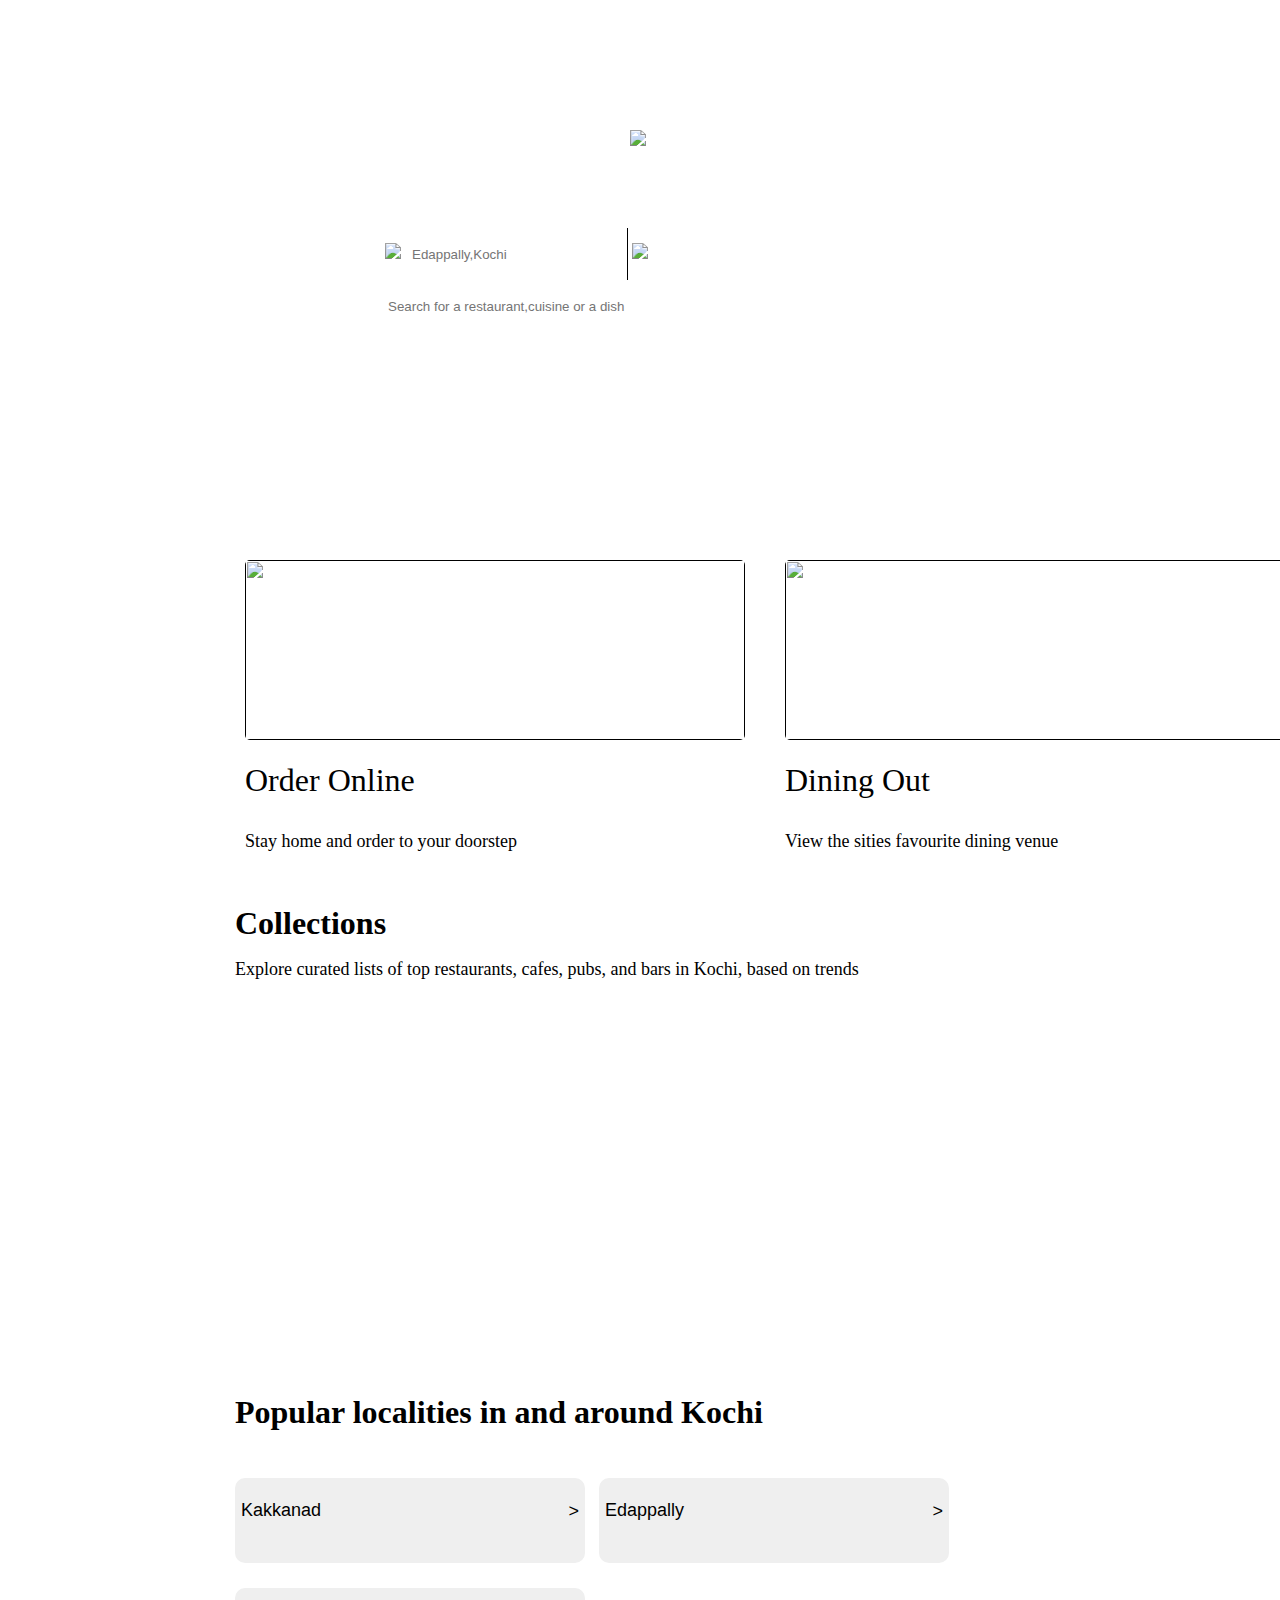
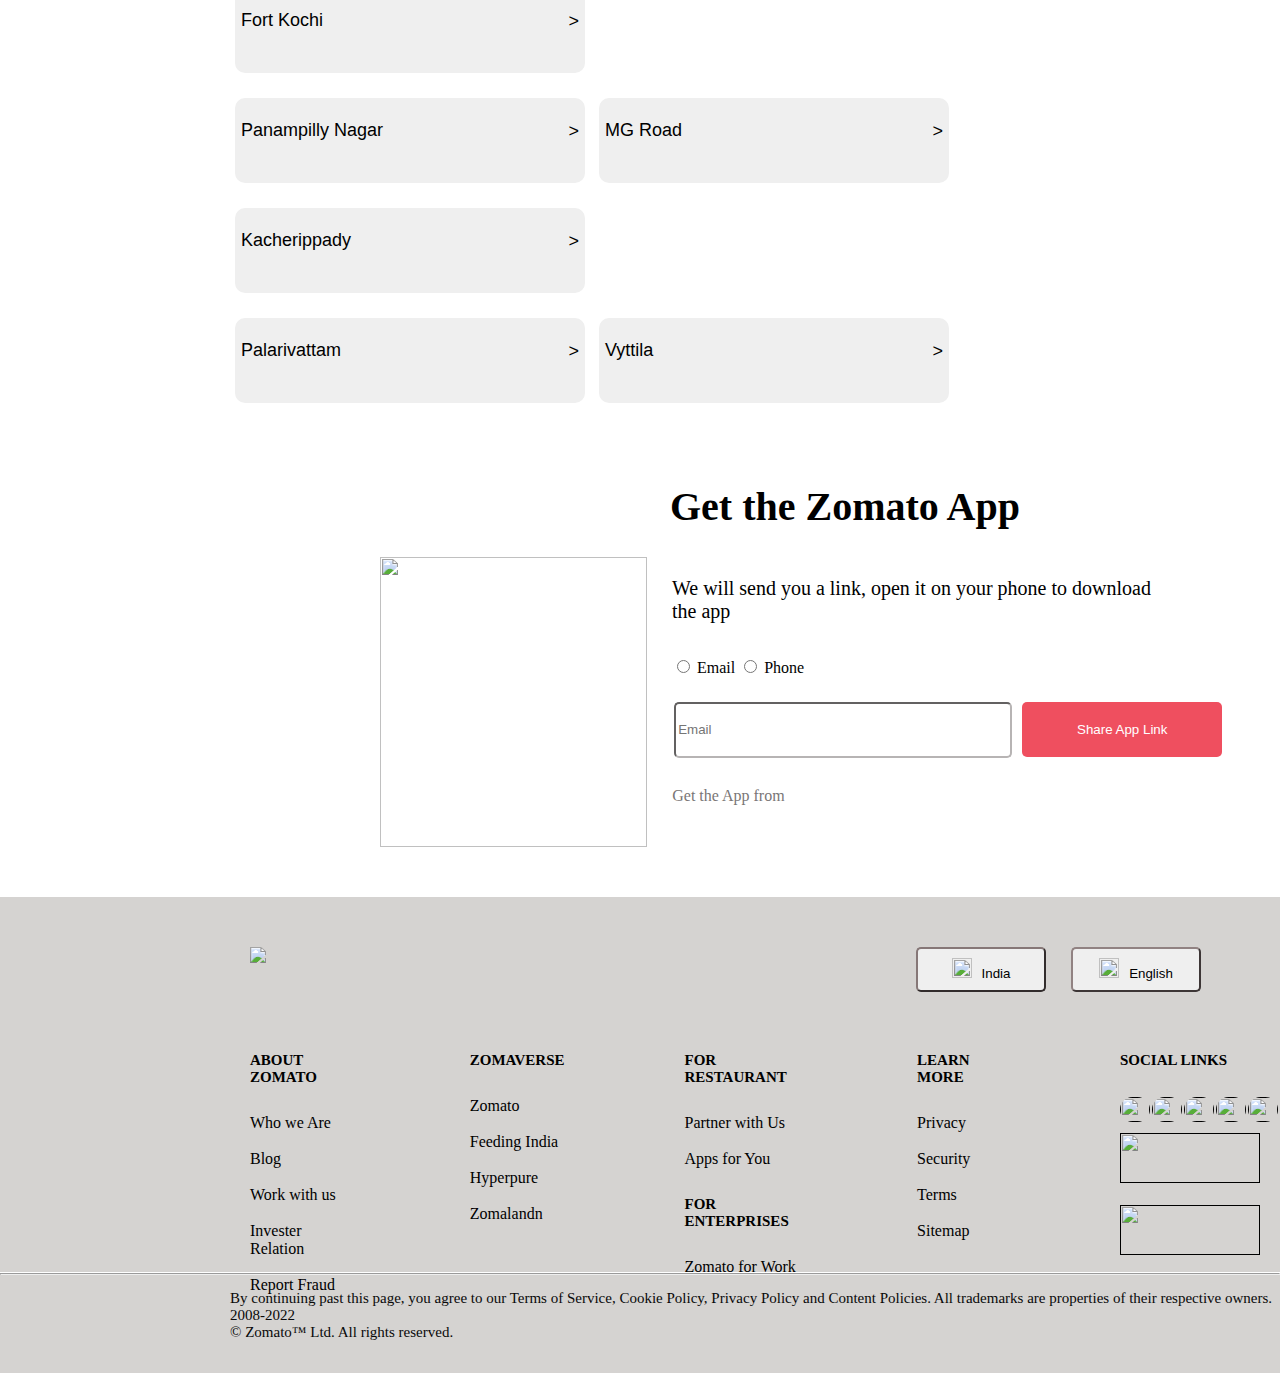
==== index.html @ c889e41f "Rename home.html to index.html" ====
<!DOCTYPE html>
<html lang="en">
<head>
    <meta charset="UTF-8">
    <meta name="viewport" content="width=device-width, initial-scale=1.0">
    <title>Zomato</title>
    <link href="home.css" type="text/css" rel="stylesheet">
</head>
<body>
    <div class="top">
    <header class="top2">
    <divleft class="top3">
         <a  class="btn1" href="">Investor Relation</a>
         <a class="btn1" href="">Add Restaurant</a>
         <a class="btn1" href="">Login</a>
         <a class="btn1" href="">Sign Up</a>
    </divleft>
    
    <divright class="top4">
        <a class="lnk1" href="">Get the App</a>
    </divright>
    </header>
    <div class="centre">
    <img  src="/Zomato/8313a97515fcb0447d2d77c276532a511583262271.avif" class="imm">
     <h1 class="pp">Discover the best food & drinks in Kochi</h1>
     <div class="search" >
         <img src="/Zomato/17-170231_location-icons-location-png.png" class="iml">

     <input type="text" class="srchbar" placeholder="Edappally,Kochi" >
     <img src="/Zomato/kisspng-portable-network-graphics-computer-icons-clip-art-74-svg-together-icons-for-free-download-uihere-5d06e95f613831.1587763015607340473982.jpg" class="ims">
     <input type="text" class="serchbar" placeholder="Search for a restaurant,cuisine or a dish" >
     </div>
    </div>
        
    </div>
    <div class="mid">
        <div class="mid1">
        <a href="" class="link2">
        <div class="pic3">
            <img src="/Zomato/e5b8785c257af2a7f354f1addaf37e4e1647364814.avif" class="img3">
        </div>
        <div class="mainp1">
            <p class="p1">Order Online</p>
            <p class="p2">Stay home and order to your doorstep</p>
        </div>
        </a>
      </div>
        <div class="mid2">
            <a href="" class="link2">
            <div class="pic3">
                <img src="/Zomato/d026b357feb0d63c997549f6398da8cc1647364915.avif" class="img3">
            </div>
            <div class="mainp1">
                <p class="p1">Dining Out</p>
                <p class="p2">View the sities favourite dining venue</p>
            </div>
            </a>
            </div>
            </div>
        <div class="main2">
            <p class="p3"><strong>Collections</strong></p>
            <p class="p4">Explore curated lists of top restaurants, cafes, pubs, and bars in Kochi, based on trends</p>
           <div class="main3">
              <a href="" class="l1"><div class="sub1">
              <div >
             <p class="t1">Veggie Friendly</p></div>
             <div >
                <p class="t2">5 Places ></p></div>
              </div></a>
              <a href="" class="l1"> <div class="sub2">
               <div> <p class="t1">Trending This week</p></div>
               <div> <p class="t2">30 Places ></p></div>
            </div></a>
            <a href="" class="l1"><div class="sub3">
               <div> <p class="t1">Must visit Restaurant</p></div>
               <div> <p class="t2">9 Places ></p></div>
            </div></a>
            <a href="" class="l1"><div class="sub4">
                <div> <p class="t1">Great Cafes</p></div>
                <div> <p class="t2">11 Places ></p></div>
            </div></a>

           </div>

        </div>
        <div class="main4">
          <h1><strong>Popular localities in and around Kochi</strong></h1>
             <div class="div4">
                 <button class="bt4">Kakkanad<p class="pp1">></p></button>
                 <button class="bt4">Edappally<p class="pp1">></p></button>
                 <button class="bt4">Fort Kochi<p class="pp1">></p></button><br>
                 <button class="bt4">Panampilly Nagar<p class="pp1">></p></button>
                 <button class="bt4">MG Road<p class="pp1">></p></button>
                 <button class="bt4">Kacherippady<p class="pp1">></p></button><br>
                 <button class="bt4">Palarivattam<p class="pp1">></p></button>
                 <button class="bt4">Vyttila<p class="pp1">></p></button>
             </div>

        </div>
        <h1 class="g1">Get the Zomato App</h1>
        <div class="main5">
            <img class="mg1" src="/Zomato/a500ffc2ab483bc6a550aa635f4e55531648107821.avif">
          <p class="p5">We will send you a link, open it on your phone to download<br> the app</p>
           <div class="rad">
          <input class="rad1" name="a" type="radio">
          <label for="">Email</label>
          <input class="rad1" name="a" type="radio">
          <label for="">Phone</label>
              </div>
              <input type="text" class="srchbar3" placeholder="Email" >
              <button class="btn6">Share App Link</button>
              <p class="pp5" >Get the App from</p>
        </div>
        <div class="main6">
        <div class="d1" >
             <img class="im5" src="/Zomato/b40b97e677bc7b2ca77c58c61db266fe160395423.avif">
             <button class="btn7"><img class="imgind" src="/Zomato/download8.png">India</button>
             <button class="btn8"><img class="imgind" src="/Zomato/download9.png">English</button>

        </div>
        <div class="d2" >
            
            <div class="dd1">
            <h1 class="hh1">ABOUT ZOMATO</h1><br>
            <a class="ll1"href="">Who we Are</a><br><br>
            <a class="ll1"href="">Blog</a><br><br>
            <a class="ll1"href="">Work with us</a><br><br>
            <a class="ll1"href="">Invester Relation</a><br><br>
            <a class="ll1"href="">Report Fraud</a>
            </div>
            <div class="dd1">
                <h1 class="hh1">ZOMAVERSE</h1><br>
                <a class="ll1"href="">Zomato</a><br><br>
                <a class="ll1"href="">Feeding India</a><br><br>
                <a class="ll1"href="">Hyperpure</a><br><br>
                <a class="ll1"href="">Zomalandn</a>
             
            </div>
            <div class="dd1">
                <h1 class="hh1">FOR RESTAURANT</h1><br>
                <a class="ll1"href="">Partner with Us</a><br><br>
                <a class="ll1"href="">Apps for You</a><br><br>
                <h1 class="hh1">FOR ENTERPRISES</h1><br>
                <a class="ll1"href="">Zomato for Work</a>
            </div>
            <div class="dd1">
                <h1 class="hh1">LEARN MORE</h1><br>
                <a class="ll1" href="">Privacy</a><br><br>
                <a class="ll1"href="">Security</a><br><br>
                <a class="ll1"href="">Terms</a><br><br>
                <a class="ll1"href="">Sitemap</a><br>
            </div>
            <div class="dd5">
                <h1 class="hh1">SOCIAL LINKS</h1><br>
                <div class="ddd">
                <a class="ll1" href=""><img class="img4" src="/Zomato/downloads7.png"></a><br><br>
                <a class="ll1" href=""><img class="img4" src="/Zomato/download2.png"></a><br><br>
                <a class="ll1" href=""><img class="img4" src="/Zomato/download3.png"></a><br><br>
                <a class="ll1" href=""><img class="img4" src="/Zomato/download4.png"></a><br><br>
                <a class="ll1" href=""><img class="img4" src="/Zomato/download6.png"></a><br><br>
            </div>
            <a class="ll1" href=""><img class="img5" src="/Zomato/9f0c85a5e33adb783fa0aef667075f9e1556003622.webp"></a><br><br>
            <a class="ll1" href=""><img class="img5" src="/Zomato/23e930757c3df49840c482a8638bf5c31556001144.webp"></a><br><br>
            </div>
            
        
        

        </div>
        <div class="d3">
         <hr>
        <p class="plast">By continuing past this page, you agree to our Terms of Service, Cookie Policy, Privacy Policy and Content Policies. All trademarks are properties of their respective owners. 2008-2022<br>
             © Zomato™ Ltd. All rights reserved.</p>
        </div>
   
</body>
</html>
---- home.css ----
body{
    margin: 0;
}


.top{
  background:url("/Zomato/81f3ff974d82520780078ba1cfbd453a1583259680.avif");
    height: 500px;
    background-size: cover;
    background-repeat: no-repeat;
    object-fit: cover;
    object-position: left;
    

}
.top2{
    
    height: 20%;
    padding-right: 25px;
  
}
.top3{
margin-top: 25px;
margin-right: 180px;
    float: right;
}
.btn1{
    padding-top: 35px;
   margin-right: 35px;
   
    text-decoration: none;
    font-size: larger;
    color: #fff;
}
.top4{
    margin-top: 25px;
margin-left: 180px;
    float: left;
}
.lnk1{
    padding-top: 35px;
    margin-right: 35px;
    
     text-decoration: none;
     font-size: large;
     color: #fff;
}
.centre{

     height: 200px;
     width: 70%;
     margin-top: 30px;
     margin-left: 230px;
   
    
}
.imm{
    
    height: 57px;
    margin-left: 400px;
}
.pp{
    margin-top: 20px;
    margin-left: 250px;
    font-size: xx-large;
    color: #fff;  
}
.srchbar{
    padding-right: 5px;
    height: 50px;
    width: 210px;
    margin-left: 5px;

 border: none;
 border-right-style: solid;
 border-right-width: 1px;
    border-right-color: black ;
}
.serchbar{
    height: 50px;
    width: 430px;
    margin-left: 1px;
   
 border: none;
}
.search{
     background-color: #fff;
     padding-left: 5px;
    margin-left: 150px;
    width: 69%;
    border-radius: 10px;
}
.iml{
   margin-top: 10px;
    height: 20px;
   
}
.ims
{
    margin-top: 10px;
    height: 20px;
}
.mid{
    margin-top: 60px;
    margin-left: 245px;
    height: 125px;
    width: 500px;
    border-radius: 15px;
    display:flex;
    flex-direction: row;
}
.mid1{

}
.mid2{
    margin-left: 40px;
}
.img3{
    background-size: cover;
    object-fit:cover;
    object-position: center;
    height: 180px;
    width: 500px;
    border-radius: 5px;
    
}
.mid2:hover{
    transition: transform .5s;
transform: scale(1.05);
}
.mid1:hover{
    transition: transform .5s;
    transform: scale(1.05);
}
.mainp1{
    background-color: #fff;
    margin-top: -150px;
    height: 100px;
    width: 500px;
}
.p1{
 
    font-size: xx-large;
   
}

.link2{
   border-radius: 15px;
    font-size: large;
    color: #000;
    text-decoration: none;
}
.main2{
    margin-top: 200px;
}
.p3{
    margin-top: 100px;
    padding-top: 20px;
    font-size: xx-large;
    margin-left: 235px;
}
.p4{
    margin-left: 235px;
    margin-top: -15px;
    font-size: large;
}
.main3{
margin-left: 235px;
    margin-top: -25px;
height: 400px;
width: 1220px;
display: flex;
flex-direction: row;

}
.sub1{
    height: 320px;
width: 253px;
background-image: url(/Zomato/35ada9497cff86dca8c5060d7942119b_1647342216.avif);
background-size: cover;
object-fit:cover;
object-position: center;
border-radius: 15px;


}

.l1{
    margin-top: 15px;
    height: 320px;
    text-decoration: none;
    color: #fff;
    font-size: larger;
}
.t1{
    padding-top: 270px;
    margin-left: 5px;
}
.t2{
    width: 200px;
   margin-left: 10px;
   margin-top: -13px;
   font-size: 15px;
    
}
.pic3{
    width: 253px;
    height: 320px;
    border-radius: 15px;
}
.sub2{
    background-image: url(/Zomato/1b8c164e8a18878468d8aabeb0b486b1_1625812717.avif);
    height: 320px;
width: 253px;
background-size: cover;
object-fit:cover;
object-position: center;
border-radius: 15px;
margin-left: 10px;
}
.sub3{
    background-image: url(/Zomato/ee4046e4f4ece7423f2428ce042982c5_1551089018.avif);
    height: 320px;
width: 253px;
background-size: cover;
object-fit:cover;
object-position: center;
border-radius: 15px;
margin-left: 10px;
}

.sub4{
    background-image: url(/Zomato/8a5e4077f0ce1fce789454b3623e8439_1611749519.avif);
    height: 320px;
width: 253px;
background-size: cover;
object-fit:cover;
object-position: center;
border-radius: 15px;
margin-left: 10px;
}
.main4{
    margin-left: 235px;
}
.bt4{
    
    width: 350px;
    height: 85px;
    margin-top: 25px;
    margin-right: 10px;
    border-radius: 10px;
    text-align: left;
    font-size: large;
    border: none;
}
.pp1{
    margin-top: -20px;
   text-align: right;

}
.g1{
    margin-top: 80px;
    margin-left: 670px;
    font-size: 40px;
}
.mg1{
    margin-left: 380px;
    height: 290px;
    width: 267px;
}
.p5{
    
    height: 30px;
    width: 700px;
    margin-left:25px ;
    font-size: 20px;
}
.main5{
    display:flex;
    flex-direction: row;
}
.rad{
    margin-top: 100px;
    margin-left: -700px;
}
.srchbar3{
    margin-top: 145px;
    margin-left: -130px;
    width: 330px;
    height: 50px;
    border-color: rgb(183, 180, 180);
    border-radius: 5px;
}
.btn6{
    border-radius: 5px;
    border: none;
    color:#fff;
    background-color: #EF4F5F;
    margin-top: 145px;
    margin-left: 10px;
    width: 200px;
    height: 55px;
}
.pp5{
    display: block;
    margin-top:230px ;
    margin-left: -550px;
    color: rgb(121, 118, 118);
}
.d1{
    background-color: rgb(213, 211, 209) ;
    margin-top: 50px;
    padding-top: 50px;
    display: flex;
    
    flex-direction: row;
}
.im5{
    margin-left: 250px;
    height: 35px;
}
.btn7{
    margin-left: 650px;
    width: 130px;
    margin-right: 25px;
    height: 45px;
    border-radius: 5px;
    border-color: rgb(134, 119, 119);
}
.btn8{
    width: 130px;
    border-radius: 5px;
    border-color: rgb(145, 130, 130);
    
}
.d2{
    background-color: rgb(213, 211, 209);
  padding-top: 50px;
    padding-left: 250px;
    display:flex;
    flex-direction: row;
    height: 230px;
}
.dd1{
    margin-right: 120px;
}
.hh1{
    font-size: 15px;
}
.ll1{
    text-decoration: none;
    color: #000;
}
.img4{
    width: 30px;
    height: 25px;
    margin-right: 2px;
    border-radius: 30px;
}
.ddd{
   

display: flex;
flex-direction: row;
}
.img5{
    width: 140px;
    height: 50px;
}
.d3{
    color: rgb(9, 9, 9);
    background-color:rgb(213, 211, 209);
    margin-top: -7px;
    height: 100px;
}
.plast{
    font-size: 15px;
    padding-left: 230px;
}
.imgind{
    height: 20px;
    width: 20px;
    padding-left: -10px;
    padding-right: 10px;
}
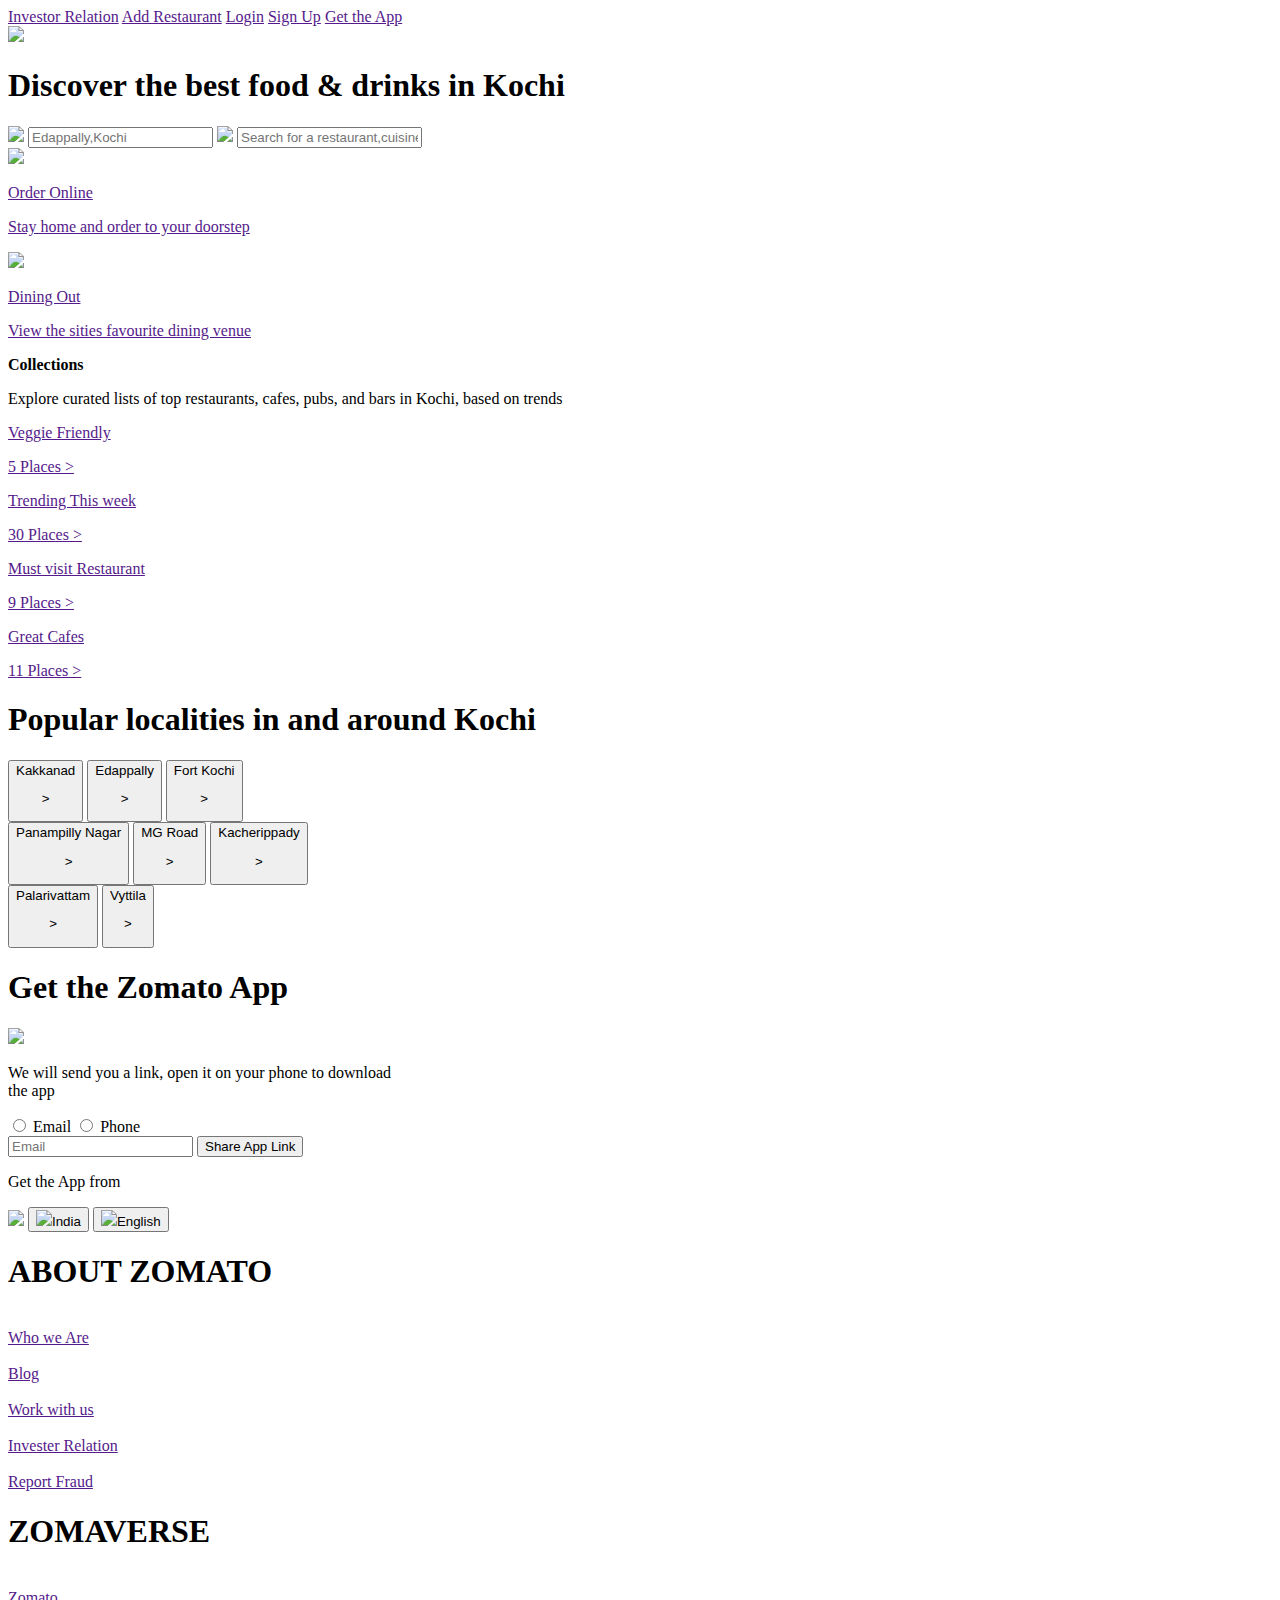
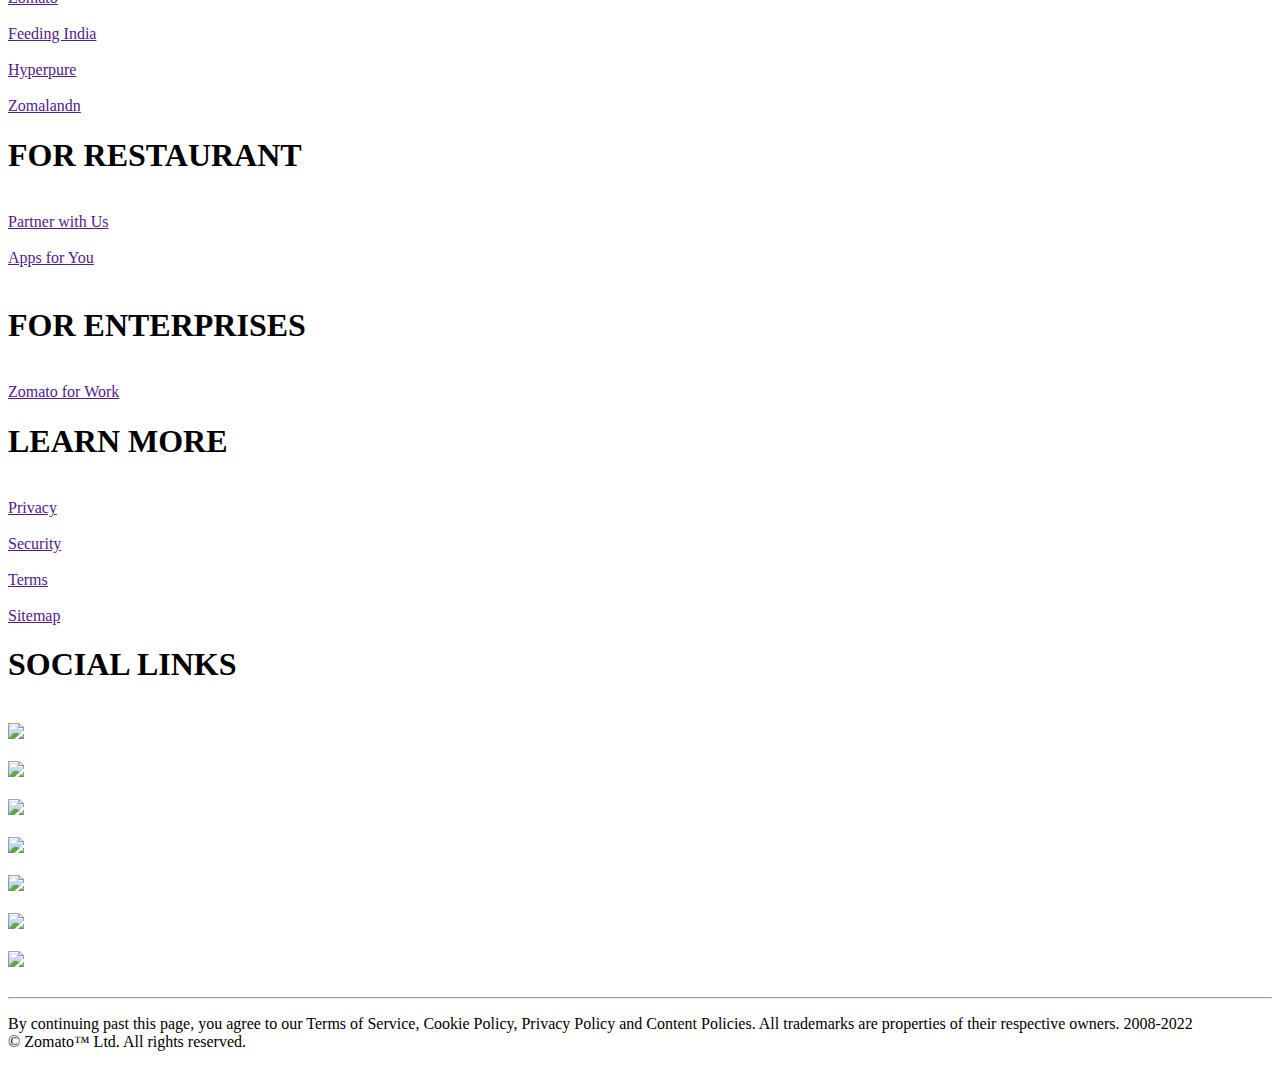
==== commit ea5051a4: "Update index.html" ====
--- a/index.html
+++ b/index.html
@@ -4,7 +4,7 @@
     <meta charset="UTF-8">
     <meta name="viewport" content="width=device-width, initial-scale=1.0">
     <title>Zomato</title>
-    <link href="home.css" type="text/css" rel="stylesheet">
+    <link href="style.css" type="text/css" rel="stylesheet">
 </head>
 <body>
     <div class="top">
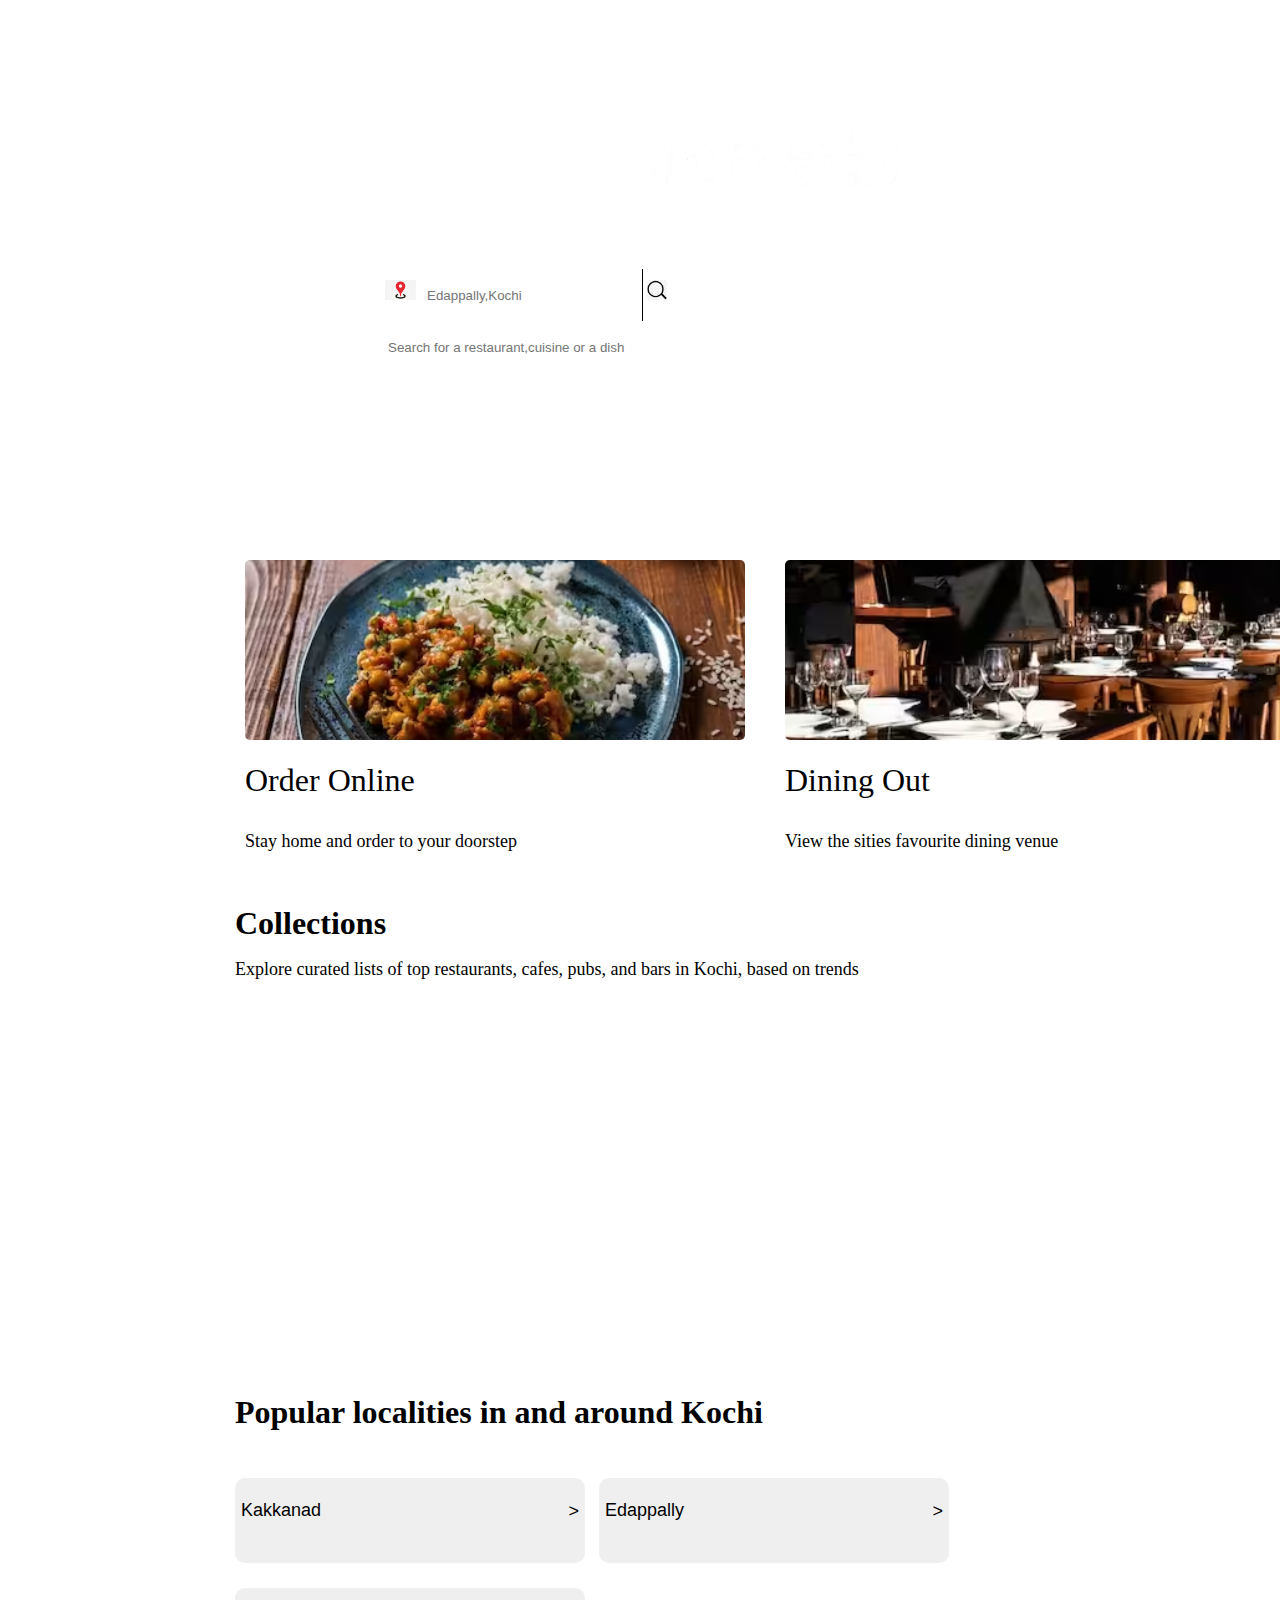
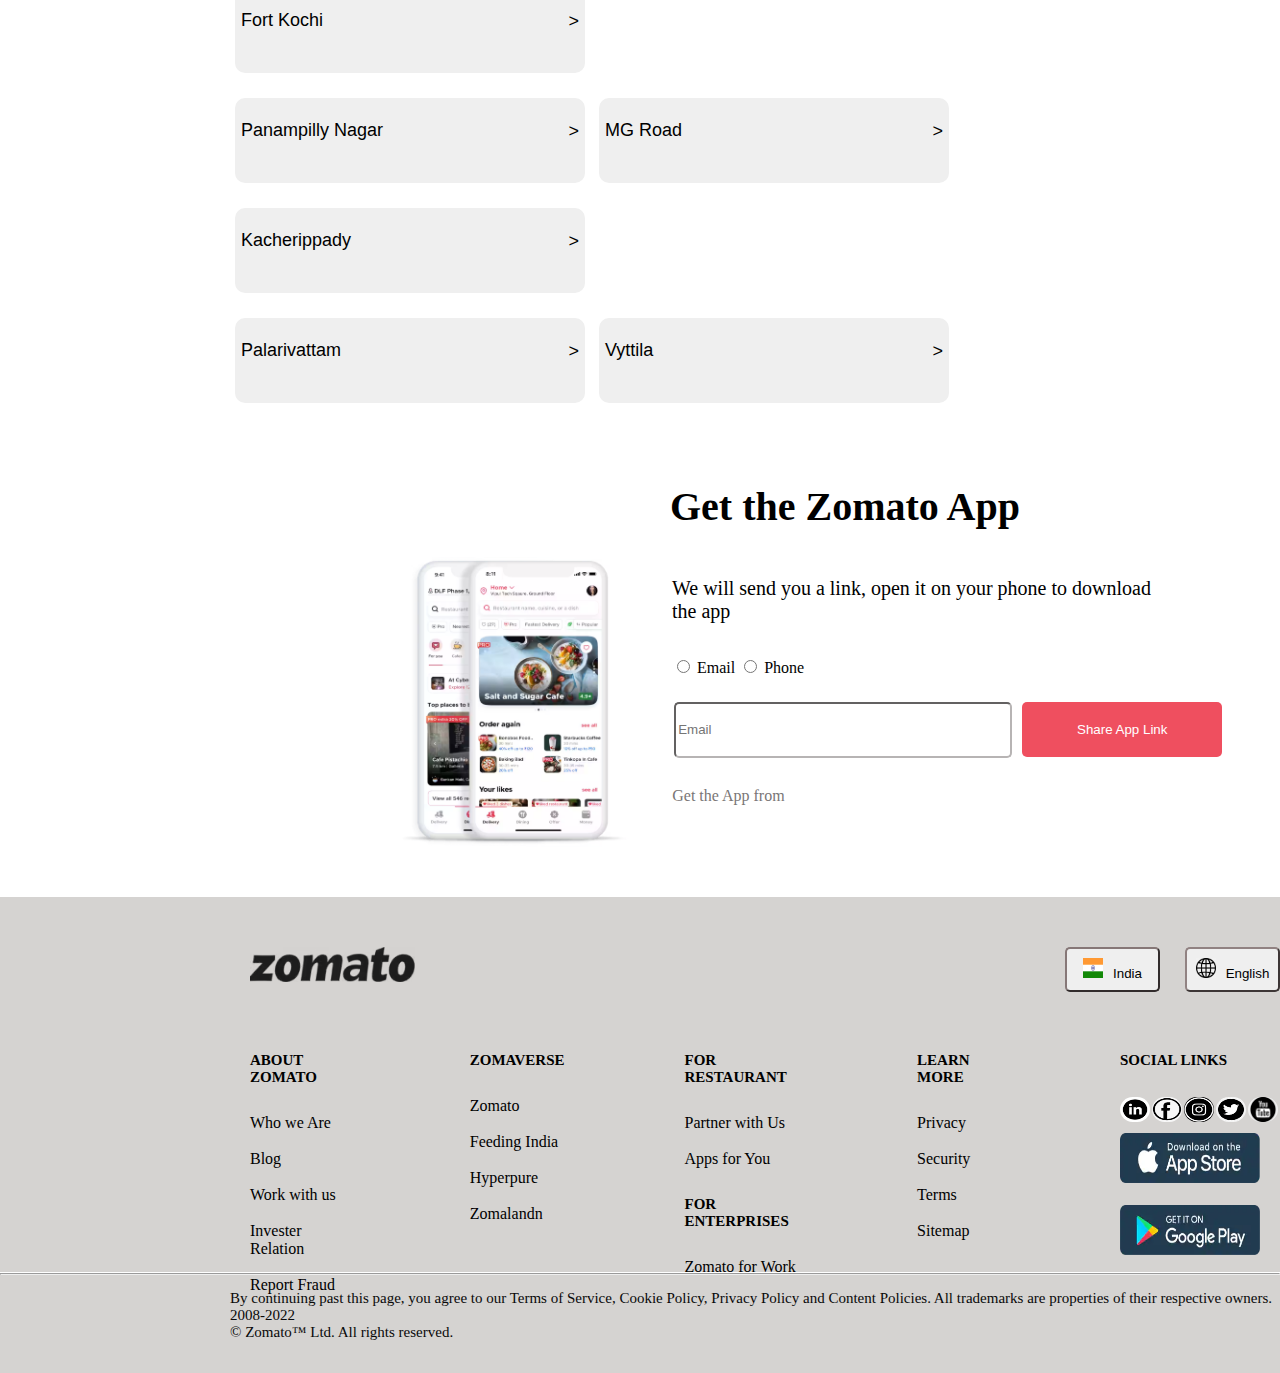
==== commit 170a0d78: "Update index.html" ====
--- a/index.html
+++ b/index.html
@@ -21,13 +21,13 @@
     </divright>
     </header>
     <div class="centre">
-    <img  src="/Zomato/8313a97515fcb0447d2d77c276532a511583262271.avif" class="imm">
+    <img  src="8313a97515fcb0447d2d77c276532a511583262271.avif" class="imm">
      <h1 class="pp">Discover the best food & drinks in Kochi</h1>
      <div class="search" >
-         <img src="/Zomato/17-170231_location-icons-location-png.png" class="iml">
+         <img src="17-170231_location-icons-location-png.png" class="iml">
 
      <input type="text" class="srchbar" placeholder="Edappally,Kochi" >
-     <img src="/Zomato/kisspng-portable-network-graphics-computer-icons-clip-art-74-svg-together-icons-for-free-download-uihere-5d06e95f613831.1587763015607340473982.jpg" class="ims">
+     <img src="kisspng-portable-network-graphics-computer-icons-clip-art-74-svg-together-icons-for-free-download-uihere-5d06e95f613831.1587763015607340473982.jpg" class="ims">
      <input type="text" class="serchbar" placeholder="Search for a restaurant,cuisine or a dish" >
      </div>
     </div>
@@ -37,7 +37,7 @@
         <div class="mid1">
         <a href="" class="link2">
         <div class="pic3">
-            <img src="/Zomato/e5b8785c257af2a7f354f1addaf37e4e1647364814.avif" class="img3">
+            <img src="e5b8785c257af2a7f354f1addaf37e4e1647364814.avif" class="img3">
         </div>
         <div class="mainp1">
             <p class="p1">Order Online</p>
@@ -48,7 +48,7 @@
         <div class="mid2">
             <a href="" class="link2">
             <div class="pic3">
-                <img src="/Zomato/d026b357feb0d63c997549f6398da8cc1647364915.avif" class="img3">
+                <img src="d026b357feb0d63c997549f6398da8cc1647364915.avif" class="img3">
             </div>
             <div class="mainp1">
                 <p class="p1">Dining Out</p>
@@ -99,7 +99,7 @@
         </div>
         <h1 class="g1">Get the Zomato App</h1>
         <div class="main5">
-            <img class="mg1" src="/Zomato/a500ffc2ab483bc6a550aa635f4e55531648107821.avif">
+            <img class="mg1" src="a500ffc2ab483bc6a550aa635f4e55531648107821.avif">
           <p class="p5">We will send you a link, open it on your phone to download<br> the app</p>
            <div class="rad">
           <input class="rad1" name="a" type="radio">
@@ -113,9 +113,9 @@
         </div>
         <div class="main6">
         <div class="d1" >
-             <img class="im5" src="/Zomato/b40b97e677bc7b2ca77c58c61db266fe160395423.avif">
-             <button class="btn7"><img class="imgind" src="/Zomato/download8.png">India</button>
-             <button class="btn8"><img class="imgind" src="/Zomato/download9.png">English</button>
+             <img class="im5" src="b40b97e677bc7b2ca77c58c61db266fe160395423.avif">
+             <button class="btn7"><img class="imgind" src="download8.png">India</button>
+             <button class="btn8"><img class="imgind" src="download9.png">English</button>
 
         </div>
         <div class="d2" >
@@ -153,14 +153,14 @@
             <div class="dd5">
                 <h1 class="hh1">SOCIAL LINKS</h1><br>
                 <div class="ddd">
-                <a class="ll1" href=""><img class="img4" src="/Zomato/downloads7.png"></a><br><br>
-                <a class="ll1" href=""><img class="img4" src="/Zomato/download2.png"></a><br><br>
-                <a class="ll1" href=""><img class="img4" src="/Zomato/download3.png"></a><br><br>
-                <a class="ll1" href=""><img class="img4" src="/Zomato/download4.png"></a><br><br>
-                <a class="ll1" href=""><img class="img4" src="/Zomato/download6.png"></a><br><br>
+                <a class="ll1" href=""><img class="img4" src="downloads7.png"></a><br><br>
+                <a class="ll1" href=""><img class="img4" src="download2.png"></a><br><br>
+                <a class="ll1" href=""><img class="img4" src="download3.png"></a><br><br>
+                <a class="ll1" href=""><img class="img4" src="download4.png"></a><br><br>
+                <a class="ll1" href=""><img class="img4" src="download6.png"></a><br><br>
             </div>
-            <a class="ll1" href=""><img class="img5" src="/Zomato/9f0c85a5e33adb783fa0aef667075f9e1556003622.webp"></a><br><br>
-            <a class="ll1" href=""><img class="img5" src="/Zomato/23e930757c3df49840c482a8638bf5c31556001144.webp"></a><br><br>
+            <a class="ll1" href=""><img class="img5" src="9f0c85a5e33adb783fa0aef667075f9e1556003622.webp"></a><br><br>
+            <a class="ll1" href=""><img class="img5" src="23e930757c3df49840c482a8638bf5c31556001144.webp"></a><br><br>
             </div>
             
         
--- a/style.css
+++ b/style.css
@@ -0,0 +1,387 @@
+
+
+body{
+    margin: 0;
+}
+
+
+.top{
+  background:url("/Zomato/81f3ff974d82520780078ba1cfbd453a1583259680.avif");
+    height: 500px;
+    background-size: cover;
+    background-repeat: no-repeat;
+    object-fit: cover;
+    object-position: left;
+    
+
+}
+.top2{
+    
+    height: 20%;
+    padding-right: 25px;
+  
+}
+.top3{
+margin-top: 25px;
+margin-right: 180px;
+    float: right;
+}
+.btn1{
+    padding-top: 35px;
+   margin-right: 35px;
+   
+    text-decoration: none;
+    font-size: larger;
+    color: #fff;
+}
+.top4{
+    margin-top: 25px;
+margin-left: 180px;
+    float: left;
+}
+.lnk1{
+    padding-top: 35px;
+    margin-right: 35px;
+    
+     text-decoration: none;
+     font-size: large;
+     color: #fff;
+}
+.centre{
+
+     height: 200px;
+     width: 70%;
+     margin-top: 30px;
+     margin-left: 230px;
+   
+    
+}
+.imm{
+    
+    height: 57px;
+    margin-left: 400px;
+}
+.pp{
+    margin-top: 20px;
+    margin-left: 250px;
+    font-size: xx-large;
+    color: #fff;  
+}
+.srchbar{
+    padding-right: 5px;
+    height: 50px;
+    width: 210px;
+    margin-left: 5px;
+
+ border: none;
+ border-right-style: solid;
+ border-right-width: 1px;
+    border-right-color: black ;
+}
+.serchbar{
+    height: 50px;
+    width: 430px;
+    margin-left: 1px;
+   
+ border: none;
+}
+.search{
+     background-color: #fff;
+     padding-left: 5px;
+    margin-left: 150px;
+    width: 69%;
+    border-radius: 10px;
+}
+.iml{
+   margin-top: 10px;
+    height: 20px;
+   
+}
+.ims
+{
+    margin-top: 10px;
+    height: 20px;
+}
+.mid{
+    margin-top: 60px;
+    margin-left: 245px;
+    height: 125px;
+    width: 500px;
+    border-radius: 15px;
+    display:flex;
+    flex-direction: row;
+}
+.mid1{
+
+}
+.mid2{
+    margin-left: 40px;
+}
+.img3{
+    background-size: cover;
+    object-fit:cover;
+    object-position: center;
+    height: 180px;
+    width: 500px;
+    border-radius: 5px;
+    
+}
+.mid2:hover{
+    transition: transform .5s;
+transform: scale(1.05);
+}
+.mid1:hover{
+    transition: transform .5s;
+    transform: scale(1.05);
+}
+.mainp1{
+    background-color: #fff;
+    margin-top: -150px;
+    height: 100px;
+    width: 500px;
+}
+.p1{
+ 
+    font-size: xx-large;
+   
+}
+
+.link2{
+   border-radius: 15px;
+    font-size: large;
+    color: #000;
+    text-decoration: none;
+}
+.main2{
+    margin-top: 200px;
+}
+.p3{
+    margin-top: 100px;
+    padding-top: 20px;
+    font-size: xx-large;
+    margin-left: 235px;
+}
+.p4{
+    margin-left: 235px;
+    margin-top: -15px;
+    font-size: large;
+}
+.main3{
+margin-left: 235px;
+    margin-top: -25px;
+height: 400px;
+width: 1220px;
+display: flex;
+flex-direction: row;
+
+}
+.sub1{
+    height: 320px;
+width: 253px;
+background-image: url(/Zomato/35ada9497cff86dca8c5060d7942119b_1647342216.avif);
+background-size: cover;
+object-fit:cover;
+object-position: center;
+border-radius: 15px;
+
+
+}
+
+.l1{
+    margin-top: 15px;
+    height: 320px;
+    text-decoration: none;
+    color: #fff;
+    font-size: larger;
+}
+.t1{
+    padding-top: 270px;
+    margin-left: 5px;
+}
+.t2{
+    width: 200px;
+   margin-left: 10px;
+   margin-top: -13px;
+   font-size: 15px;
+    
+}
+.pic3{
+    width: 253px;
+    height: 320px;
+    border-radius: 15px;
+}
+.sub2{
+    background-image: url(/Zomato/1b8c164e8a18878468d8aabeb0b486b1_1625812717.avif);
+    height: 320px;
+width: 253px;
+background-size: cover;
+object-fit:cover;
+object-position: center;
+border-radius: 15px;
+margin-left: 10px;
+}
+.sub3{
+    background-image: url(/Zomato/ee4046e4f4ece7423f2428ce042982c5_1551089018.avif);
+    height: 320px;
+width: 253px;
+background-size: cover;
+object-fit:cover;
+object-position: center;
+border-radius: 15px;
+margin-left: 10px;
+}
+
+.sub4{
+    background-image: url(/Zomato/8a5e4077f0ce1fce789454b3623e8439_1611749519.avif);
+    height: 320px;
+width: 253px;
+background-size: cover;
+object-fit:cover;
+object-position: center;
+border-radius: 15px;
+margin-left: 10px;
+}
+.main4{
+    margin-left: 235px;
+}
+.bt4{
+    
+    width: 350px;
+    height: 85px;
+    margin-top: 25px;
+    margin-right: 10px;
+    border-radius: 10px;
+    text-align: left;
+    font-size: large;
+    border: none;
+}
+.pp1{
+    margin-top: -20px;
+   text-align: right;
+
+}
+.g1{
+    margin-top: 80px;
+    margin-left: 670px;
+    font-size: 40px;
+}
+.mg1{
+    margin-left: 380px;
+    height: 290px;
+    width: 267px;
+}
+.p5{
+    
+    height: 30px;
+    width: 700px;
+    margin-left:25px ;
+    font-size: 20px;
+}
+.main5{
+    display:flex;
+    flex-direction: row;
+}
+.rad{
+    margin-top: 100px;
+    margin-left: -700px;
+}
+.srchbar3{
+    margin-top: 145px;
+    margin-left: -130px;
+    width: 330px;
+    height: 50px;
+    border-color: rgb(183, 180, 180);
+    border-radius: 5px;
+}
+.btn6{
+    border-radius: 5px;
+    border: none;
+    color:#fff;
+    background-color: #EF4F5F;
+    margin-top: 145px;
+    margin-left: 10px;
+    width: 200px;
+    height: 55px;
+}
+.pp5{
+    display: block;
+    margin-top:230px ;
+    margin-left: -550px;
+    color: rgb(121, 118, 118);
+}
+.d1{
+    background-color: rgb(213, 211, 209) ;
+    margin-top: 50px;
+    padding-top: 50px;
+    display: flex;
+    
+    flex-direction: row;
+}
+.im5{
+    margin-left: 250px;
+    height: 35px;
+}
+.btn7{
+    margin-left: 650px;
+    width: 130px;
+    margin-right: 25px;
+    height: 45px;
+    border-radius: 5px;
+    border-color: rgb(134, 119, 119);
+}
+.btn8{
+    width: 130px;
+    border-radius: 5px;
+    border-color: rgb(145, 130, 130);
+    
+}
+.d2{
+    background-color: rgb(213, 211, 209);
+  padding-top: 50px;
+    padding-left: 250px;
+    display:flex;
+    flex-direction: row;
+    height: 230px;
+}
+.dd1{
+    margin-right: 120px;
+}
+.hh1{
+    font-size: 15px;
+}
+.ll1{
+    text-decoration: none;
+    color: #000;
+}
+.img4{
+    width: 30px;
+    height: 25px;
+    margin-right: 2px;
+    border-radius: 30px;
+}
+.ddd{
+   
+
+display: flex;
+flex-direction: row;
+}
+.img5{
+    width: 140px;
+    height: 50px;
+}
+.d3{
+    color: rgb(9, 9, 9);
+    background-color:rgb(213, 211, 209);
+    margin-top: -7px;
+    height: 100px;
+}
+.plast{
+    font-size: 15px;
+    padding-left: 230px;
+}
+.imgind{
+    height: 20px;
+    width: 20px;
+    padding-left: -10px;
+    padding-right: 10px;
+}
